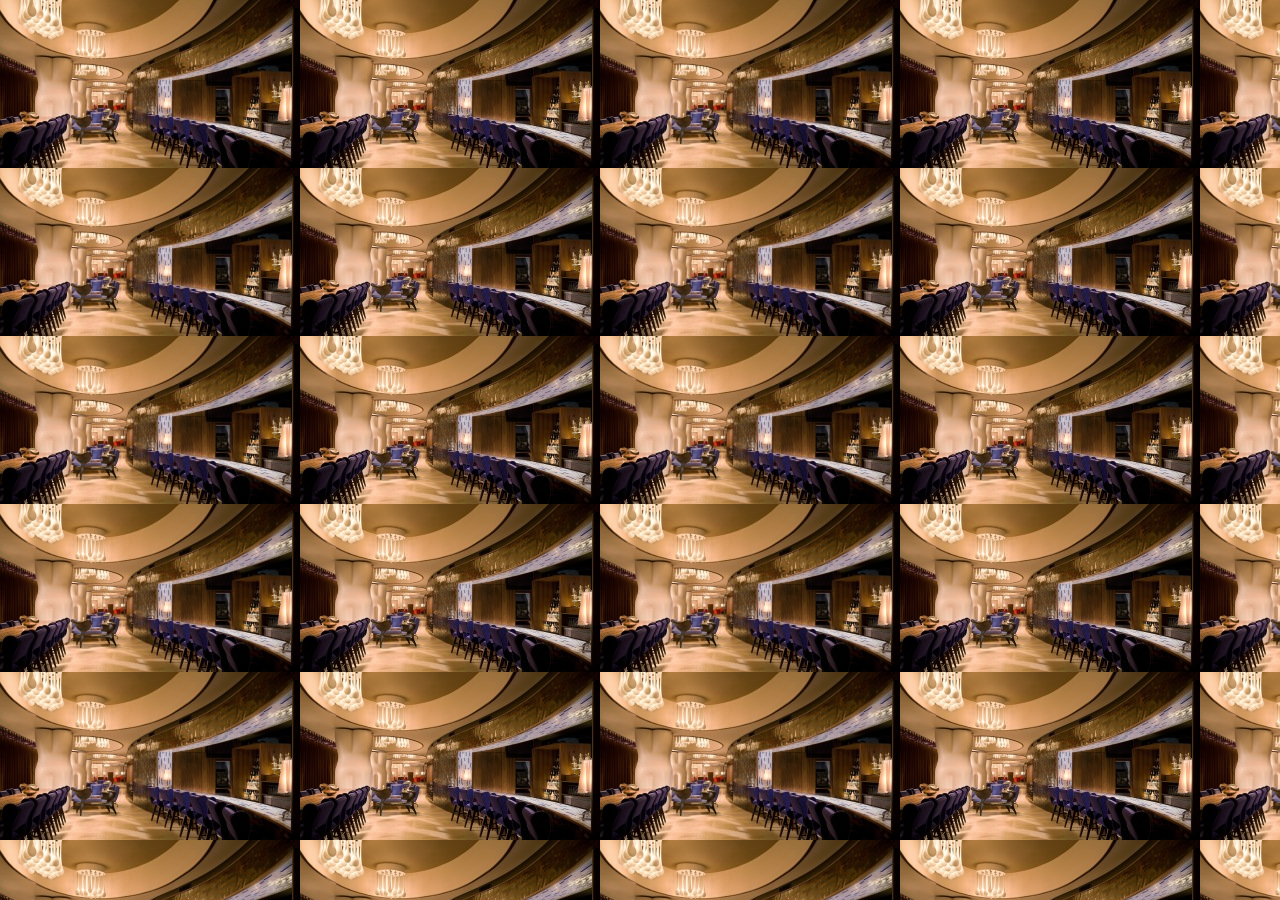
==== index.html @ 19c72b89 "first commit" ====
<!DOCTYPE html>
<html>
<head> 
  <script src="/bower_components/angular-ui-router.js"></script>
  <script src="/bower_components/angular-bootstrap/ui-bootstrap-tpls.js"></script>
  <title>My Resturant Homepage</title>
</head>
<body ng-app="HotelApp" background="/img/background_rest.jpg">
<div class="Main" ui-view="">
</div>
</body>
<script src="/app/application.js"></script>

</html>
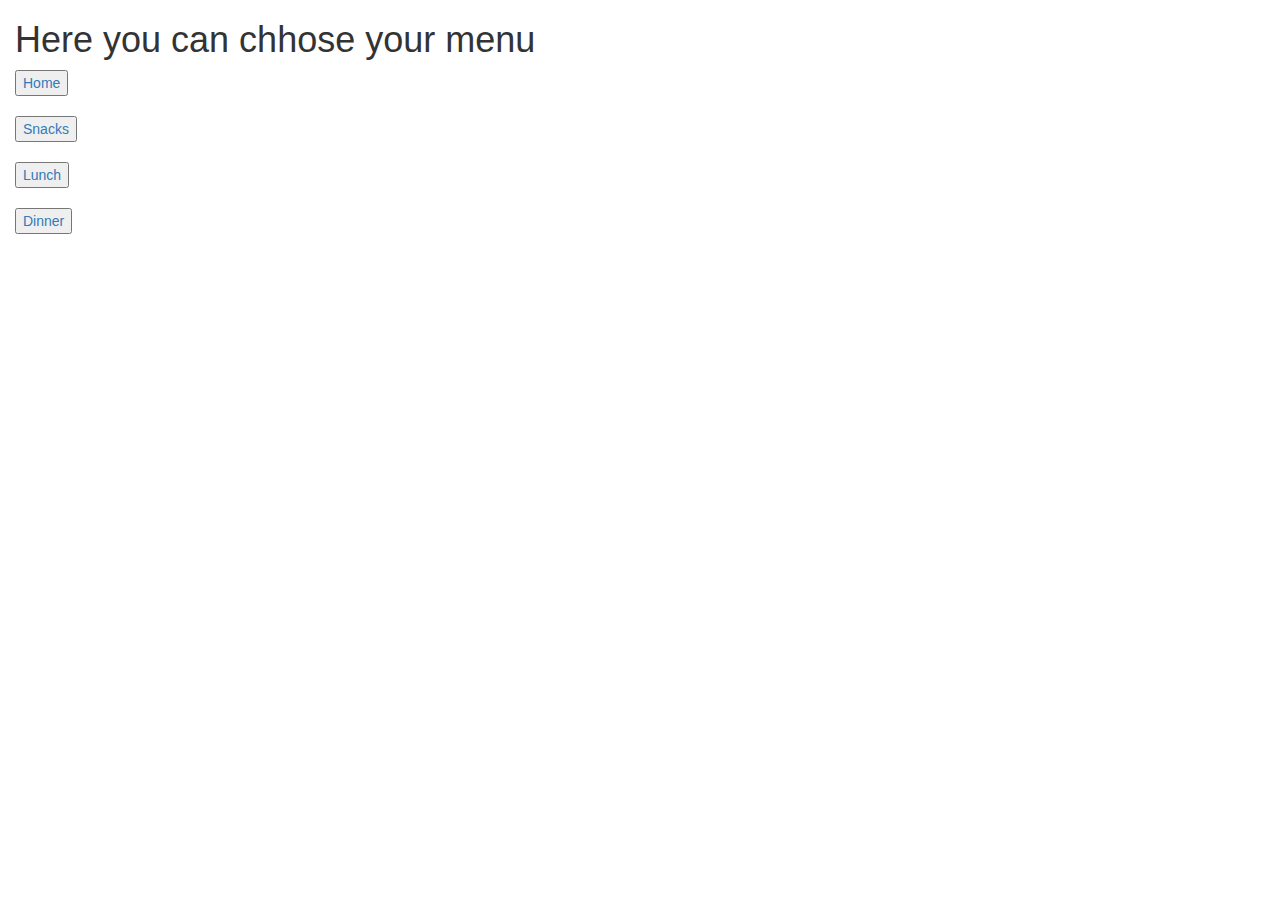
==== commit ea88e526: "2nd Commit" ====
--- a/index.html
+++ b/index.html
@@ -1,14 +1,16 @@
 <!DOCTYPE html>
 <html>
 <head> 
-  <script src="/bower_components/angular-ui-router.js"></script>
-  <script src="/bower_components/angular-bootstrap/ui-bootstrap-tpls.js"></script>
+  <link rel="stylesheet" href="/bower_components/bootstrap/dist/css/bootstrap.min.css">
+  <script src="/bower_components/angular/angular.js"></script>
+  <script src="/bower_components/angular-ui-router/release/angular-ui-router.min.js"></script>
+  <script src="bower_components/angular-bootstrap/ui-bootstrap-tpls.js"></script>
   <title>My Resturant Homepage</title>
 </head>
-<body ng-app="HotelApp" background="/img/background_rest.jpg">
+<body ng-app="HotelApp">
 <div class="Main" ui-view="">
 </div>
 </body>
 <script src="/app/application.js"></script>
-
+<link rel="stylesheet" href="/CSS/Home.css"></link>
 </html>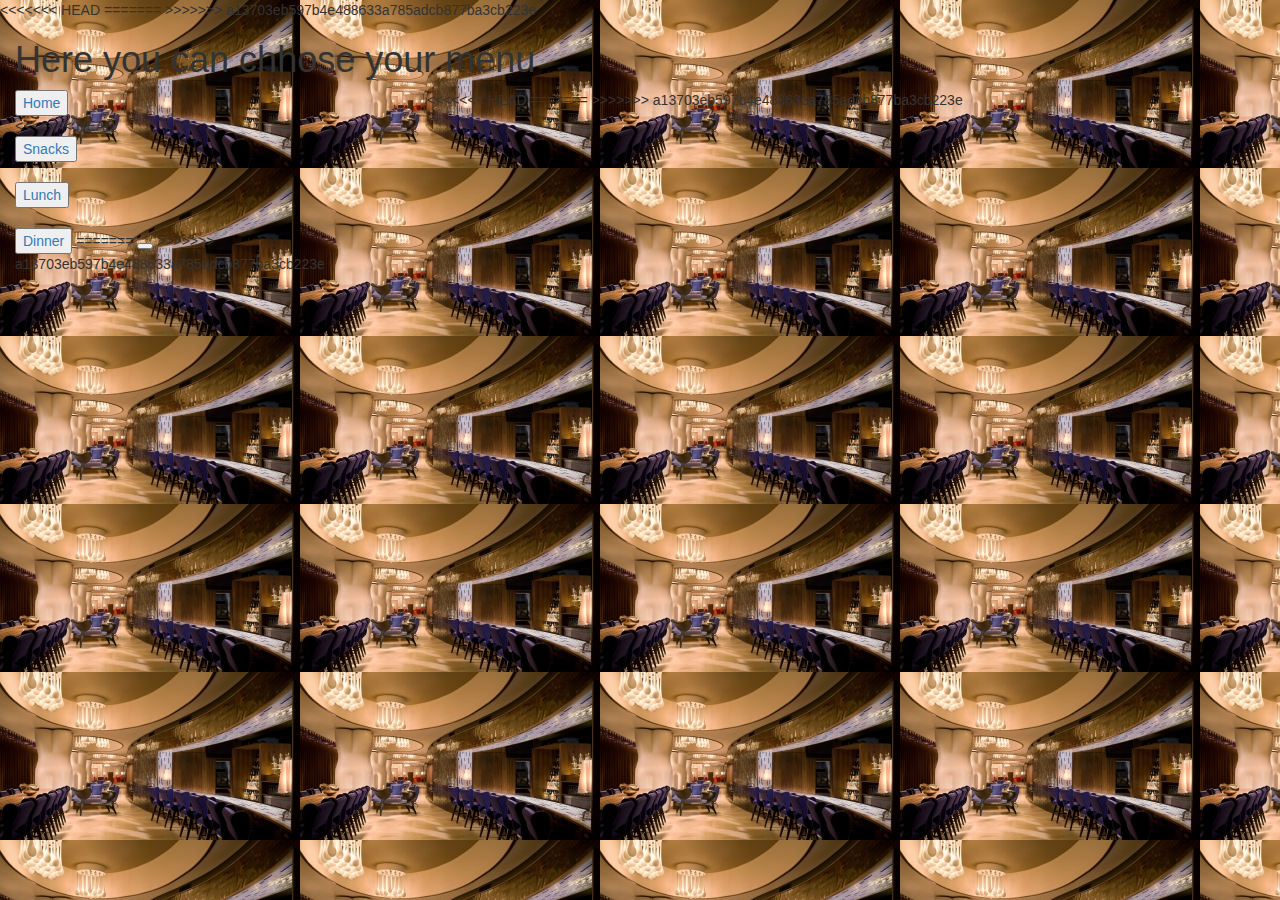
==== commit d15eb6cb: "Trying to resolve conflicts" ====
--- a/index.html
+++ b/index.html
@@ -1,6 +1,7 @@
 <!DOCTYPE html>
 <html>
 <head> 
+<<<<<<< HEAD
   <link rel="stylesheet" href="/bower_components/bootstrap/dist/css/bootstrap.min.css">
   <script src="/bower_components/angular/angular.js"></script>
   <script src="/bower_components/angular-ui-router/release/angular-ui-router.min.js"></script>
@@ -8,9 +9,20 @@
   <title>My Resturant Homepage</title>
 </head>
 <body ng-app="HotelApp">
+=======
+  <script src="/bower_components/angular-ui-router.js"></script>
+  <script src="/bower_components/angular-bootstrap/ui-bootstrap-tpls.js"></script>
+  <title>My Resturant Homepage</title>
+</head>
+<body ng-app="HotelApp" background="/img/background_rest.jpg">
+>>>>>>> a13703eb597b4e488633a785adcb877ba3cb223e
 <div class="Main" ui-view="">
 </div>
 </body>
 <script src="/app/application.js"></script>
+<<<<<<< HEAD
 <link rel="stylesheet" href="/CSS/Home.css"></link>
+=======
+
+>>>>>>> a13703eb597b4e488633a785adcb877ba3cb223e
 </html>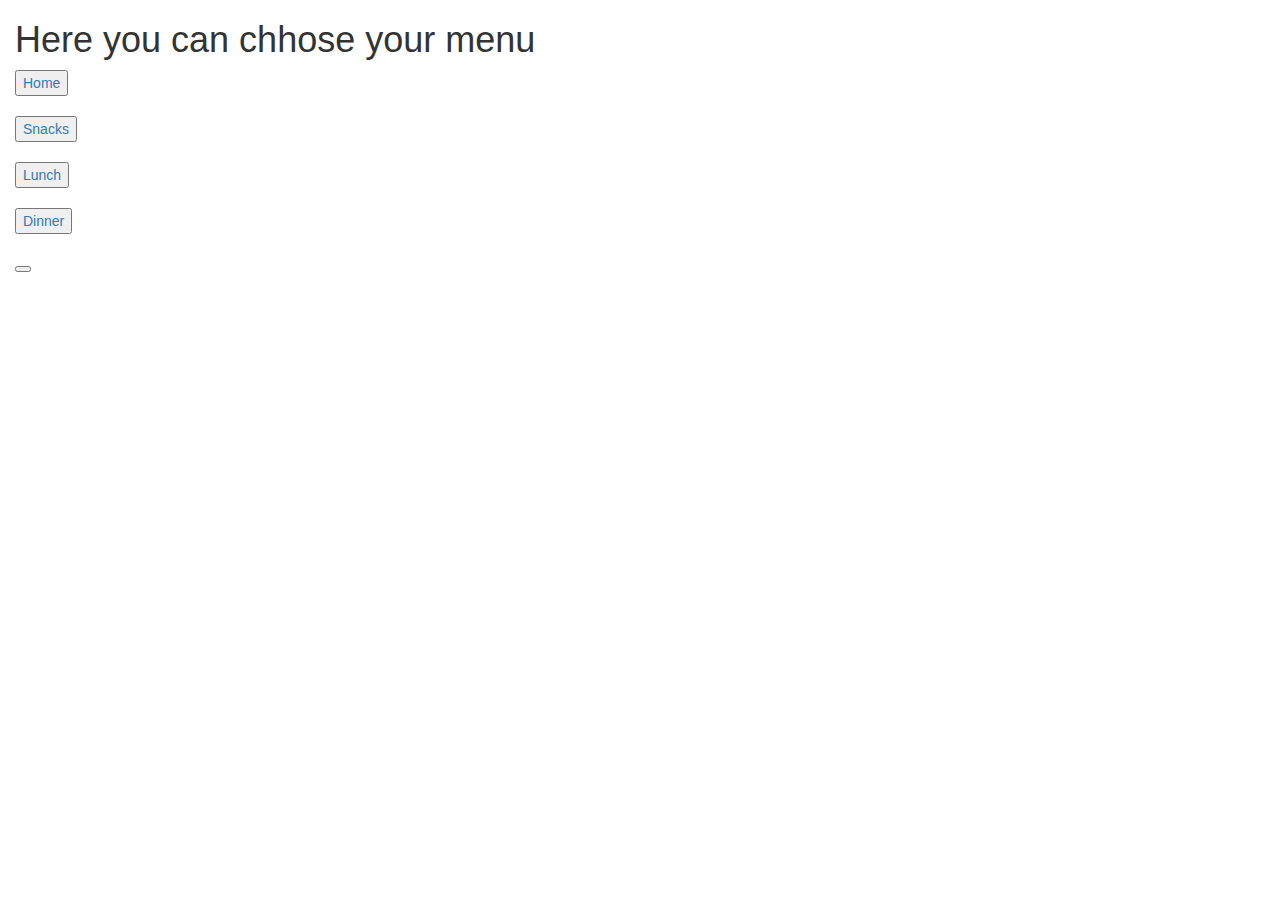
==== commit 27668686: "3rd Commit added UI Elements to Home Page" ====
--- a/index.html
+++ b/index.html
@@ -1,7 +1,6 @@
 <!DOCTYPE html>
 <html>
 <head> 
-<<<<<<< HEAD
   <link rel="stylesheet" href="/bower_components/bootstrap/dist/css/bootstrap.min.css">
   <script src="/bower_components/angular/angular.js"></script>
   <script src="/bower_components/angular-ui-router/release/angular-ui-router.min.js"></script>
@@ -9,20 +8,14 @@
   <title>My Resturant Homepage</title>
 </head>
 <body ng-app="HotelApp">
-=======
   <script src="/bower_components/angular-ui-router.js"></script>
   <script src="/bower_components/angular-bootstrap/ui-bootstrap-tpls.js"></script>
   <title>My Resturant Homepage</title>
 </head>
-<body ng-app="HotelApp" background="/img/background_rest.jpg">
->>>>>>> a13703eb597b4e488633a785adcb877ba3cb223e
+<body ng-app="HotelApp">
 <div class="Main" ui-view="">
 </div>
 </body>
 <script src="/app/application.js"></script>
-<<<<<<< HEAD
 <link rel="stylesheet" href="/CSS/Home.css"></link>
-=======
-
->>>>>>> a13703eb597b4e488633a785adcb877ba3cb223e
 </html>